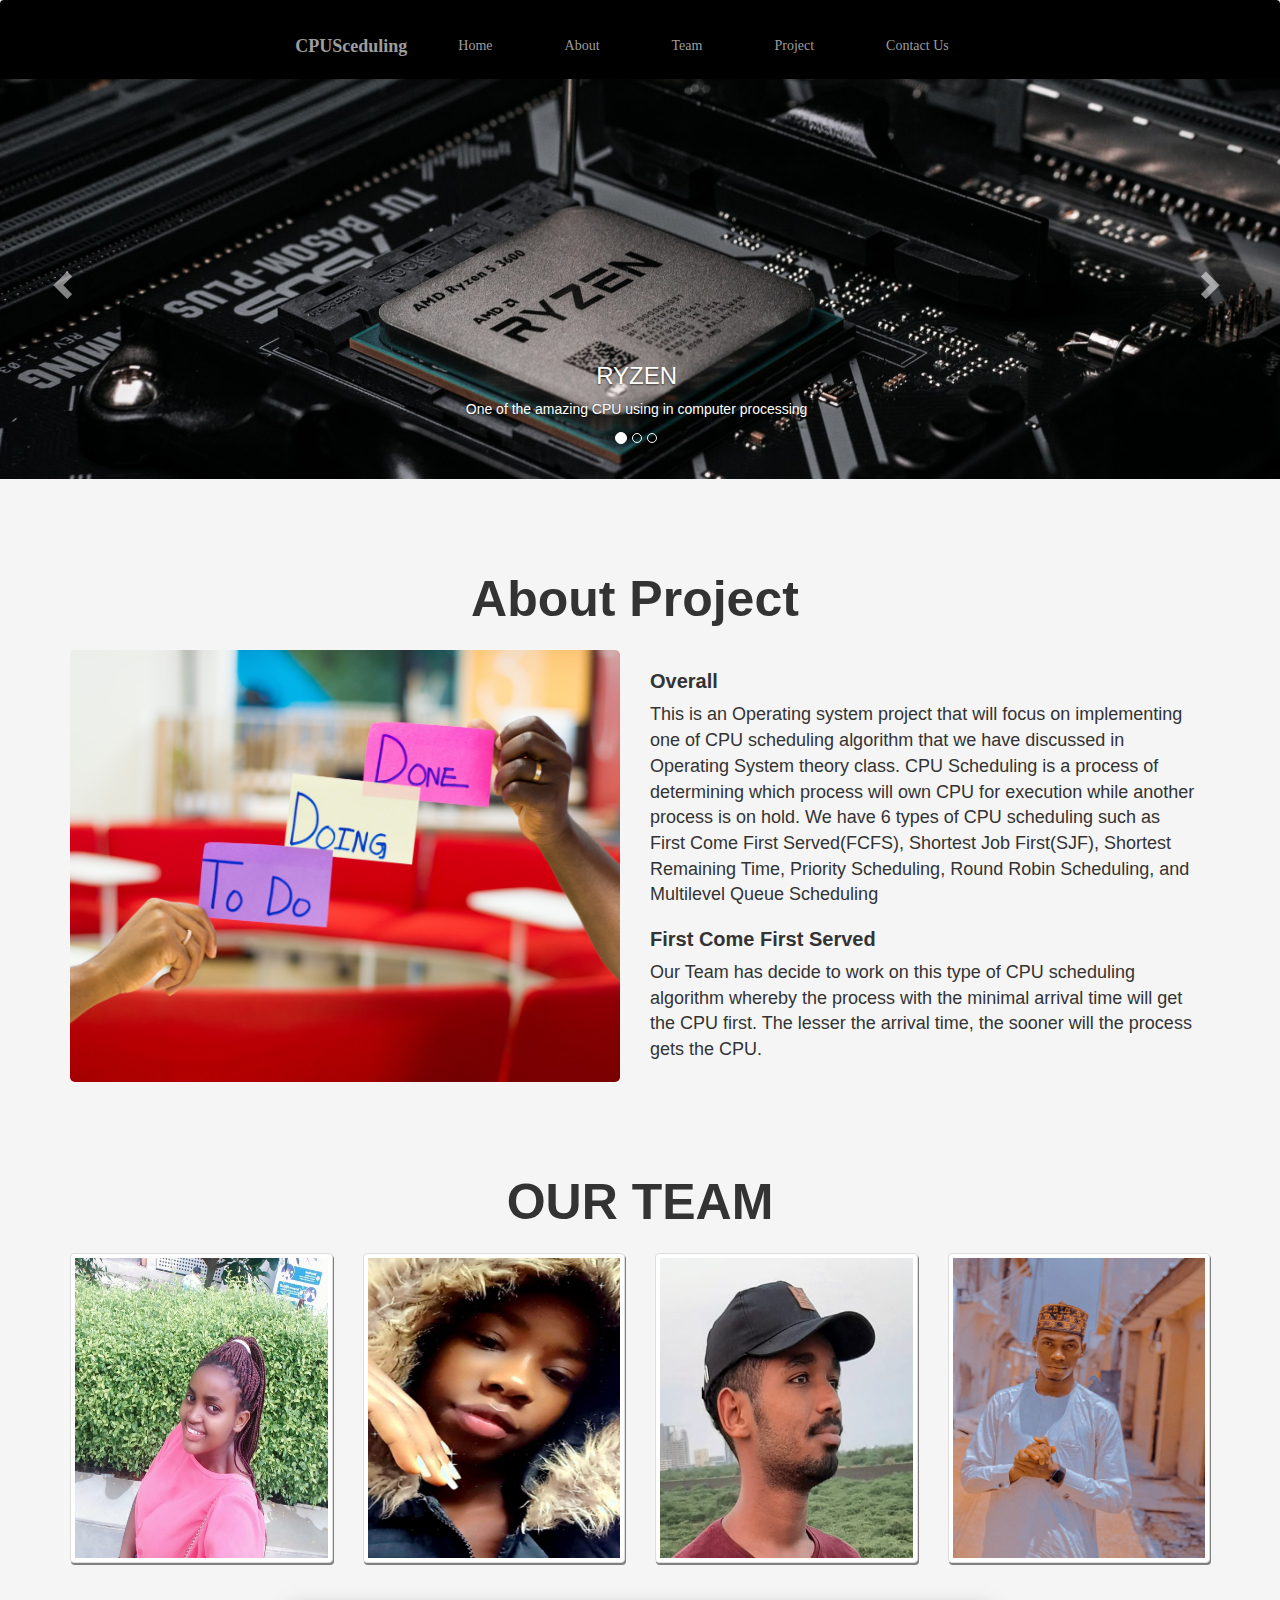
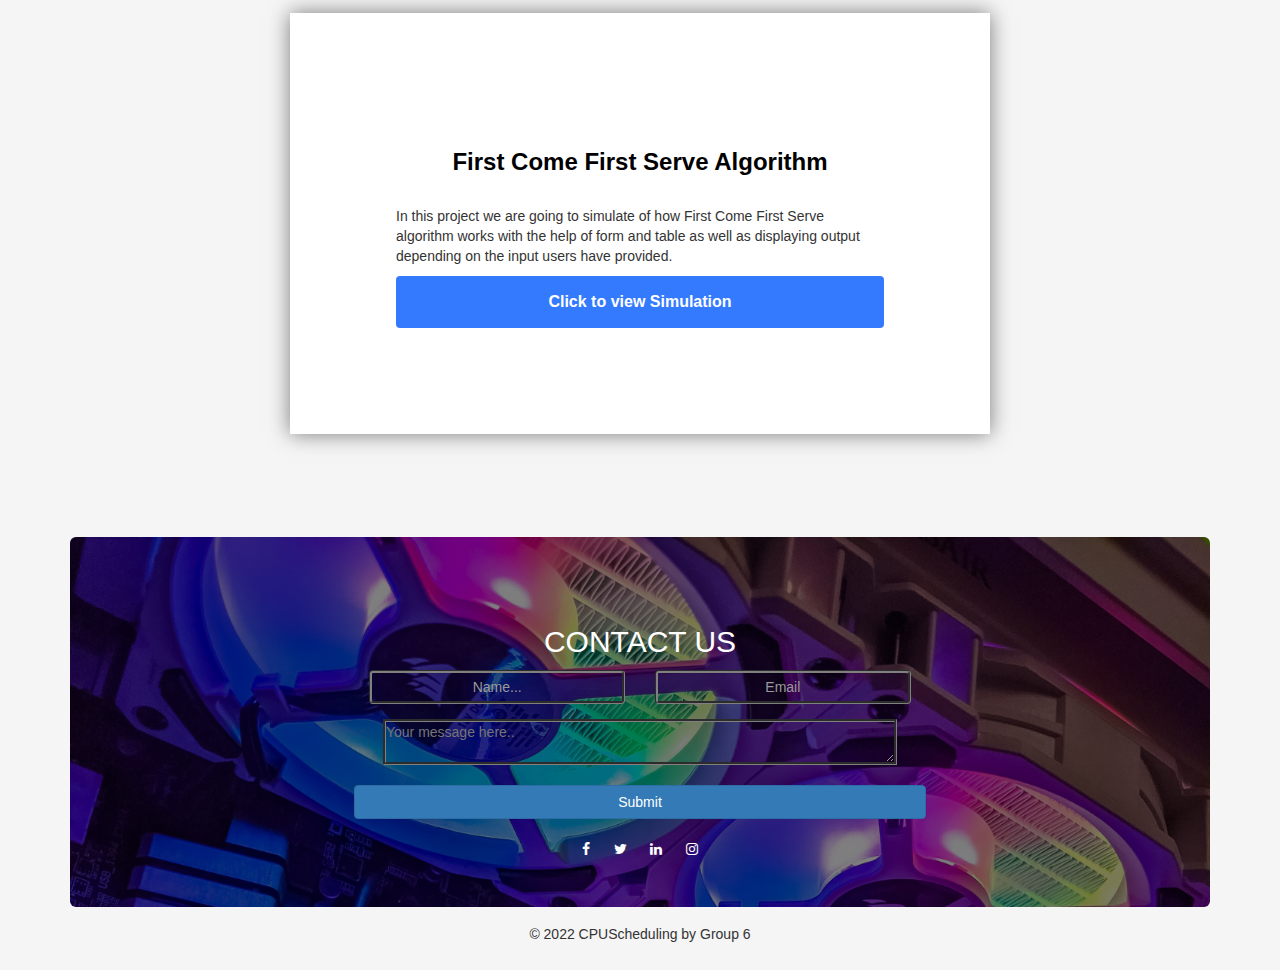
==== index.html @ 8733aca2 "working on group6 project" ====
<!DOCTYPE html>
<html>

<head>
  <meta charset="utf-8">
  <meta name="viewport" content="width=device-width, initial-scale=1">
  <link rel="stylesheet" href="https://maxcdn.bootstrapcdn.com/bootstrap/3.4.1/css/bootstrap.min.css">
    <script src="https://ajax.googleapis.com/ajax/libs/jquery/3.5.1/jquery.min.js"></script>
    <script src="https://maxcdn.bootstrapcdn.com/bootstrap/3.4.1/js/bootstrap.min.js"></script>
    <link rel="stylesheet" href="https://cdnjs.cloudflare.com/ajax/libs/font-awesome/4.7.0/css/font-awesome.min.css">
    <link rel="stylesheet" href="https://fonts.googleapis.com/icon?family=Material+Icons">
    <link rel="icon" href="img/myCpu.jpg" type="img/jpg">
    <script src="https://code.jquery.com/jquery-3.3.1.min.js" integrity="sha256-FgpCb/KJQlLNfOu91ta32o/NMZxltwRo8QtmkMRdAu8=" crossorigin="anonymous"></script>
   <script src="js/index.js"></script>
 
   <link rel="stylesheet" type="text/css" href="css/index.css">
  


  <title>CPU Scheduling</title>
</head>

<body>
  <nav class="navbar navbar-inverse" id="mine">
    <div class="container-fluid">
      <div class="navbar-header">
        <a class="navbar-brand" href="#">CPUSceduling</a>
      </div>
      <ul class="nav navbar-nav">
        <li><a href="#Home">Home</a></li>
        <li><a href="#about">About</a></li>
        <li><a href="#pics">Team</a></li>
        <li><a href="#bestform">Project</a></li>
        <li><a href="#contacts">Contact Us </a></li>
      </ul>
    </div>
  </nav>
  <div class="container" id="Home">
    <div id="myCarousel" class="carousel slide" data-ride="carousel">
      <ol class="carousel-indicators">
        <li data-target="#myCarousel" data-slide-to="0" class="active"></li>
        <li data-target="#myCarousel" data-slide-to="1"></li>
        <li data-target="#myCarousel" data-slide-to="2"></li>
      </ol>
      <div class="carousel-inner">
        <div class="item active">
          <img src="img/CPU.jpg" alt="Rose Flower" style="object-fit: cover;height:400px; width:1600px; ">
          <div class="carousel-caption">
            <h3>RYZEN</h3>
            <p>One of the amazing CPU using in computer processing</p>
          </div>
        </div>
  
        <div class="item">
          <img src="img/myCpu.jpg" alt="Birthday cake" style="height:400px; object-fit: cover;width:1600px; ">
          <div class="carousel-caption">
            <h3>INTEL i5</h3>
            <p>Among first CPU with high processor speed</p>
          </div>
        </div>
      
        <div class="item">
          <img src="img/board.jpg" alt="Watch" style="height:400px;object-fit: cover;width:1600px;">
          <div class="carousel-caption">
            <h3>Board</h3>
            <p>A board where the CPU is specifically placed</p>
          </div>
        </div>
      </div>
      <a class="left carousel-control" href="#myCarousel" data-slide="prev">
        <span class="glyphicon glyphicon-chevron-left"></span>
        <span class="sr-only">Previous</span>
      </a>
      <a class="right carousel-control" href="#myCarousel" data-slide="next">
        <span class="glyphicon glyphicon-chevron-right"></span>
        <span class="sr-only">Next</span>
      </a>
    </div>
  </div>


  <div class="container" id="about" style="margin: 50px;">
    <div class="row">
      <h2>About Project</h2>
      <div class="col-md-6">
        <div class="card">
          <img src="img/Doing.jpg" alt="small Pizza" style="width:100%; background-image: linear-gradient( rgba(0, 0, 0, 0.9), rgba(0, 0, 0, 0.9) );" class="Zoom">

        </div>
      </div>
      <div class="col-md-6">
        <div class="card">
          <div class="caption">
            <h3>Overall</h3>
            <p>This is an Operating system project that will focus on implementing one of CPU scheduling algorithm that we have discussed in 
              Operating System theory class. CPU Scheduling is a process of determining which process will own 
              CPU for execution while another process is on hold. We have 6 types of CPU scheduling such as First Come First Served(FCFS), Shortest Job First(SJF), 
              Shortest Remaining Time, Priority Scheduling, Round Robin Scheduling, and Multilevel Queue Scheduling  </p>
            <h3>First Come First Served</h3>
            <p> Our Team has decide to work on this type of CPU scheduling algorithm whereby the process with the 
              minimal arrival time will get the CPU first. The lesser the arrival time, the sooner will the process gets the CPU. 
    
            </p>
          </div>
          </a>
        </div>
      </div>
    </div>
  </div>
  </div>
  <div class="container" id="pics" style="margin-top: 50px;">
    <div class="row">
      <h2>OUR TEAM</h2>
      <div class="col-md-3">
        <div class="thumbnail">
          <img src="img/Floride.jpg" alt="gray" id="pic1" style="width:400px; height:300px;">
          <div class="hvrbox-layer_top">
            <div class="hvrbox-text">
              <p>Name: Floride&nbspTuyisenge</p>
              <p>Roll&nbspNumber: 20BCP286</p>
              <p>Role:&nbspBackend&nbspDeveloper</p>
              </p>
            </div>
          </div>

        </div>
      </div>
      <div class="col-md-3">
        <div class="thumbnail">
          <img src="img/Melissa.jpg" alt="shape" id="pic2" style="width:400px; height:300px;">
          <div class="hvrbox-layer_top">
            <div class="hvrbox-text">
              <p>&nbsp&nbsp&nbspName: Melissa&nbsp</p>
              <p>&nbsp&nbsp&nbspRoll&nbspNumber: 20BCP287</p>
              <p>&nbsp&nbsp&nbspRole:&nbspDocumentation&nbspcoordinator</p>
            </div>
          </div>
        </div>
      </div>
      <div class="col-md-3">
        <div class="thumbnail">
          <img src="img/Abraham.jpg" alt="gold" id="pic3" style="width:400px; height:300px;">
          <div class="hvrbox-layer_top">
            <div class="hvrbox-text">
              <p>Name: Abraham&nbspWari</p>
              <p>Roll&nbspNumber: 20BCP282</p>
              <p>Role:&nbspFrontedn&nbspDeveloper</p>
            </div>
          </div>

        </div>
      </div>
      <div class="col-md-3">
        <div class="thumbnail">
          <img src="img/Abdallai.jpg" alt="gold" id="pic3" style="width:400px; height:300px;">
          <div class="hvrbox-layer_top">
            <div class="hvrbox-text">
              <p>Name: Abdallai&nbsp</p>
              <p>Roll&nbspNumber: 20BCP283</p>
              <p>Role:&nbspFrontend&nbspDeveloper</p>
            </div>
          </div>

        </div>
      </div>
    
    

    </div>
  </div>
  <div class="projectDo" id="bestform">
    <h2 style="color: black; font-weight: bold;">First Come First Serve Algorithm</h2>
    <p style="font-size: 18; justify-content: left"> In this project we are going to simulate of how First Come First Serve algorithm works with the help of form 
      and table as well as displaying output depending on the input users have provided.
    </p>
    <button><a href="FCFS/fcfsProcessScheduling.html" style="text-decoration: none; color: white; font-weight: bold;">Click to view Simulation</a></button>
   
      </div>
  
  <div class="container" style="margin-top:100px;">
    <div class="jumbotron text-center" id="contacts">
      <div class="theServ">
        <form class="theForm">
          <h2>CONTACT US</h2>
          <div class="form-row">
            <div class="form-group col-md-6" id="inName">
              <input type="text" class="form-control" id="inputName" placeholder="Name..." required>
            </div>

            <div class="form-group col-md-6" id="inEmail">
              <input type="email" class="form-control" id="inputEmail" placeholder="Email" required>
            </div>
          </div>

          <div class="form-group" id="inMessage">
            <textarea id="message" name="message" placeholder="Your message here.." required></textarea><br>
          </div>
          <button type="submit" class="btn btn-primary" id="give">Submit</button>
        </form>
      </div>
      <div class="iconz">
        <a href="#"><i class="fa fa-facebook"></i></a>
        <a href="#"><i class="fa fa-twitter"></i></a>
        <a href="#"><i class="fa fa-linkedin"></i></a>
        <a href="#"><i class="fa fa-instagram"></i></a>
      </div>
    </div>
  </div>
  
 

  
  <footer>&copy; 2022 CPUScheduling by Group 6</footer>
</body>

</html>
---- css/index.css ----
.navbar{
  display:flex;
  justify-content: space-between;
  background-color:black;
  box-shadow:2px 2px 12px rgba(192, 186, 186, 0.2);
  padding:0px 10%;
  border: white;
  margin-bottom: -1%;
}
.navbar-header{
  margin: 1.5em;
  font-weight: bold;
 

}
.navbar-brand{
    font-family: Chiller;
    
   
}
.navbar-header a{
    margin-left: 5%;
    margin-right: 80%;
}
  
  

.nav{

  justify-content: space-between; 

 
}
nav li{
  margin: 1.5em;
  font-family: impact;

}
.item{
  object-fit: cover;
}
#myCarousel{
  width: 119%;
  margin-left: -9.8%;
  right:0%;
  
}
.row{
  margin-top:2%
}
.row h2{
  text-align: center;
  font-size:50px;
  margin-bottom: 2%;
  font-weight: bold;
}
.row p{
  font-size: 18px;
}
.row h3{
  font-weight: bold;
  font-size: 20px;
}
.card{
  width: 99%;
}

.Zoom{
  border-radius: 5px; 

  margin-left: 1%;
}
.Zoom:hover{
-ms-transform: scale(1.07); 
-webkit-transform: scale(1.07); 
transform: scale(1.07);
border-radius: 5px; 
}
.thumbnail{
  box-shadow: 1px 2px gray;

}
.thumbnail * {
  box-sizing: border-box;
}
.thumbnail {
  position: relative;
  display: inline-block;
  overflow: hidden;
  max-width: 100%;
  height: auto;
}
.thumbnail img {
  max-width: 100%;
}
.thumbnail .hvrbox-layer_bottom {
  display: block;
}
.thumbnail .hvrbox-layer_top {
  opacity: 0;
  position: absolute;
  top: 0;
  left: 0;
  right: 0;
  bottom: 0;
  width: 100%;
  height: 100%;
  background: rgba(0, 0, 0, 0.6);
  color: #fff;
  padding: 15px;
  -moz-transition: all 0.4s ease-in-out 0s;
  -webkit-transition: all 0.4s ease-in-out 0s;
  -ms-transition: all 0.4s ease-in-out 0s;
  transition: all 0.4s ease-in-out 0s;
}
.thumbnail:hover .hvrbox-layer_top,
.thumbnail.active .hvrbox-layer_top {
  opacity: 1;
}
.thumbnail .hvrbox-text {
  text-align: justify;
  

  font-size: 18px;
  display: inline-block;
  position: absolute;
  top: 50%;
  left: 50%;
  -moz-transform: translate(-50%, -50%);
  -webkit-transform: translate(-50%, -50%);
  -ms-transform: translate(-50%, -50%);
  transform: translate(-50%, -50%);
}
.thumbnail .hvrbox-text_mobile {
  font-size: 15px;
  border-top: 1px solid rgb(179, 179, 179); 
  border-top: 1px solid rgba(179, 179, 179, 0.7);
  margin-top: 5px;
  padding-top: 2px;
  display: none;
}
.thumbnail.active .hvrbox-text_mobile {
  display: block;
}
.jumbotron{
  background-image:  linear-gradient( rgba(0, 0, 0, 0.5), rgba(0, 0, 0, 0.5) ), url('../img/mix.jpg');
  background-repeat: no-repeat;
  background-size: cover;
  height: 60%;
  
}
.theForm{
  padding: 2%;
  margin-right: 20%;
  margin-left: 20%;
  
}
.theForm h2{
  color:white;
  margin-bottom: 2%;
}
#inName input,
#inEmail input,
#inMessage input{
  background:none;
  border: gray groove;
  color: #ffffff;
}
.form-group textarea{
  background: none;
  border:gray groove;
  color: #ffffff;
  width: 90%;

}

.iconz a{
  margin:20px 10px;  
}
.iconz i{
  color:white;
  align-items: center;
  

}

.iconz a:hover{
  box-shadow:2px 2px 12px rgba(255, 254, 254, 0.856);
  transition:all ease 0.5s;
}
*{
  margin: 0;
  padding: 0;
  box-sizing: border-box;
}
body{
  background-color: #f5f5f5;
  font-family: Arial, Helvetica, sans-serif;
}
.wrapper{
  background-color: #fff;
  width: 700px;
  padding: 106px;
  margin: 25px auto 0;
  margin-bottom: 25px;
  box-shadow: 0px 0px 20px rgba(0,0,0,0.5 );
}
.projectDo{
  background-color: #fff;
  width: 700px;
  padding: 106px;
  margin: 25px auto 0;
  margin-bottom: 25px;
  box-shadow: 0px 0px 20px rgba(0,0,0,0.5 );

}
.projectDo h2{

  font-size: 24px;
  padding: 10px;
  margin-bottom: 20px;
  text-align: center;
  
}
.wrapper h2{
  background-color:  #179ff3;
  color:#fcfcfc;
  font-size: 24px;
  padding: 10px;
  margin-bottom: 20px;
  text-align: center;
  border: 2px dotted #7ed321;
  border-radius: 10%;
}
h4{
  padding-bottom: 5px;
  color: #7ed321;
  text-align: center;
}
.input-group{
  margin-bottom: 10px;
  width: 100%;
  position: relative;
  flex-direction: row;
  padding: 7px 0;
}
.input-box{
  width: 100%;
  margin-right: 12px;
  position: relative;
}
.input-box:last-child{
  margin-right: 0px;
}
.name{
  padding: 14px 10px 14px 50px;
  width: 100%;
  background-color: #fcfcfc;
  border: 1px solid #00000033;
  outline: none;
  letter-spacing: 1px;
  transition:0.3s;
  border-radius: 3px;
  color: #333;
}
.name:focus{
  -webkit-box-shadow:0 0 2px 1px #7ed32180;
  -moz-box-shadow:0 0 2px 1px #7ed32180;
  box-shadow:0 0 2px 1px #7ed32180;
  border:1px solid MediumSeaGreen;
}
.input-box .icon{
  width: 48px;
  display: flex;
  justify-content: center;
  align-items: center;
  position: absolute;
  top: 0px;
  left: 0px;
  bottom: 0px;
  color: #333;
  background-color: #f1f1f1;
  border-radius: 2px 0 0 2px;
  transition: 0.3s;
  font-size: 20px;
  pointer-events: none;
  border: 1px solid #00000033;
  border-right: none;
}
.name:focus + .icon{
  background-color: rgb(76, 179, 197);
  color: #fff;
  border-right: 1px solid rgb(77, 185, 199);
  border:none;
  transition:1s;
}
.input-box label{
  width: 50%;
  padding: 13px;
  background-color: #fcfcfc;
  display: inline-block;
 
  text-align: center;
  border: 1px solid rgb(74, 141, 172);
}
.input-box label:first-of-type{
  border-top-left-radius: 3px;
  border-bottom-left-radius: 3px;
  border-right: none;
}
.input-box label:last-of-type{
  border-top-right-radius: 3px;
  border-bottom-right-radius: 3px;
}
button{
  width: 100%;
  background: transparent;
  border: none;
  background: #337AFF;
  color: #fff;
  padding: 15px;
  border-radius: 4px;
  font-size: 16px;
  transition: all 0.35s ease;
}
button:hover{
  cursor: pointer;
  background: #337AFF;
}
#bestform{
    margin-bottom: 8%;
   
}
footer{
  text-align: center;
  margin-top:-1%;
  margin-bottom: 2%;
}


#formD{
margin-left: 20%;
margin-right: 20%;
background-color: white;
padding: 5%;
background-size: cover;
background-repeat: no-repeat;
color:black;
box-shadow: 0px 0px 20px rgba(0,0,0,0.5 );
margin-bottom: 2%;
}
.DeliverNotes{
margin-left: 40%;
margin-right: 40%;
text-align: center;
border-radius: 30%;
margin-bottom: 2%;

}

.DeliverNotes button{
background-color: #337AFF;
color: white;
padding: 3%;
}
#subm{
background-color: #337AFF ;
color: white;
}
#formD{
display: none

}
#formD p{
text-align: center;
font-size: 120%;
}
fresh th {
  background: linear-gradient(WhiteSmoke, lightgray);
  text-align: left;
  border: 1px solid black;
  height: 400 px;
}
fresh td {
  border: 1px solid black;
  border-bottom: 0;
  /*border-right: 0;*/
  height: 20px;
  text-align: left;
}

div th, div td {
  border: 1px solid black;
  text-align: center;
}
table {
  display: inline;
  border-collapse: collapse;
}
input {
  text-align: center;
}
#curtain {
background-color: white;
}
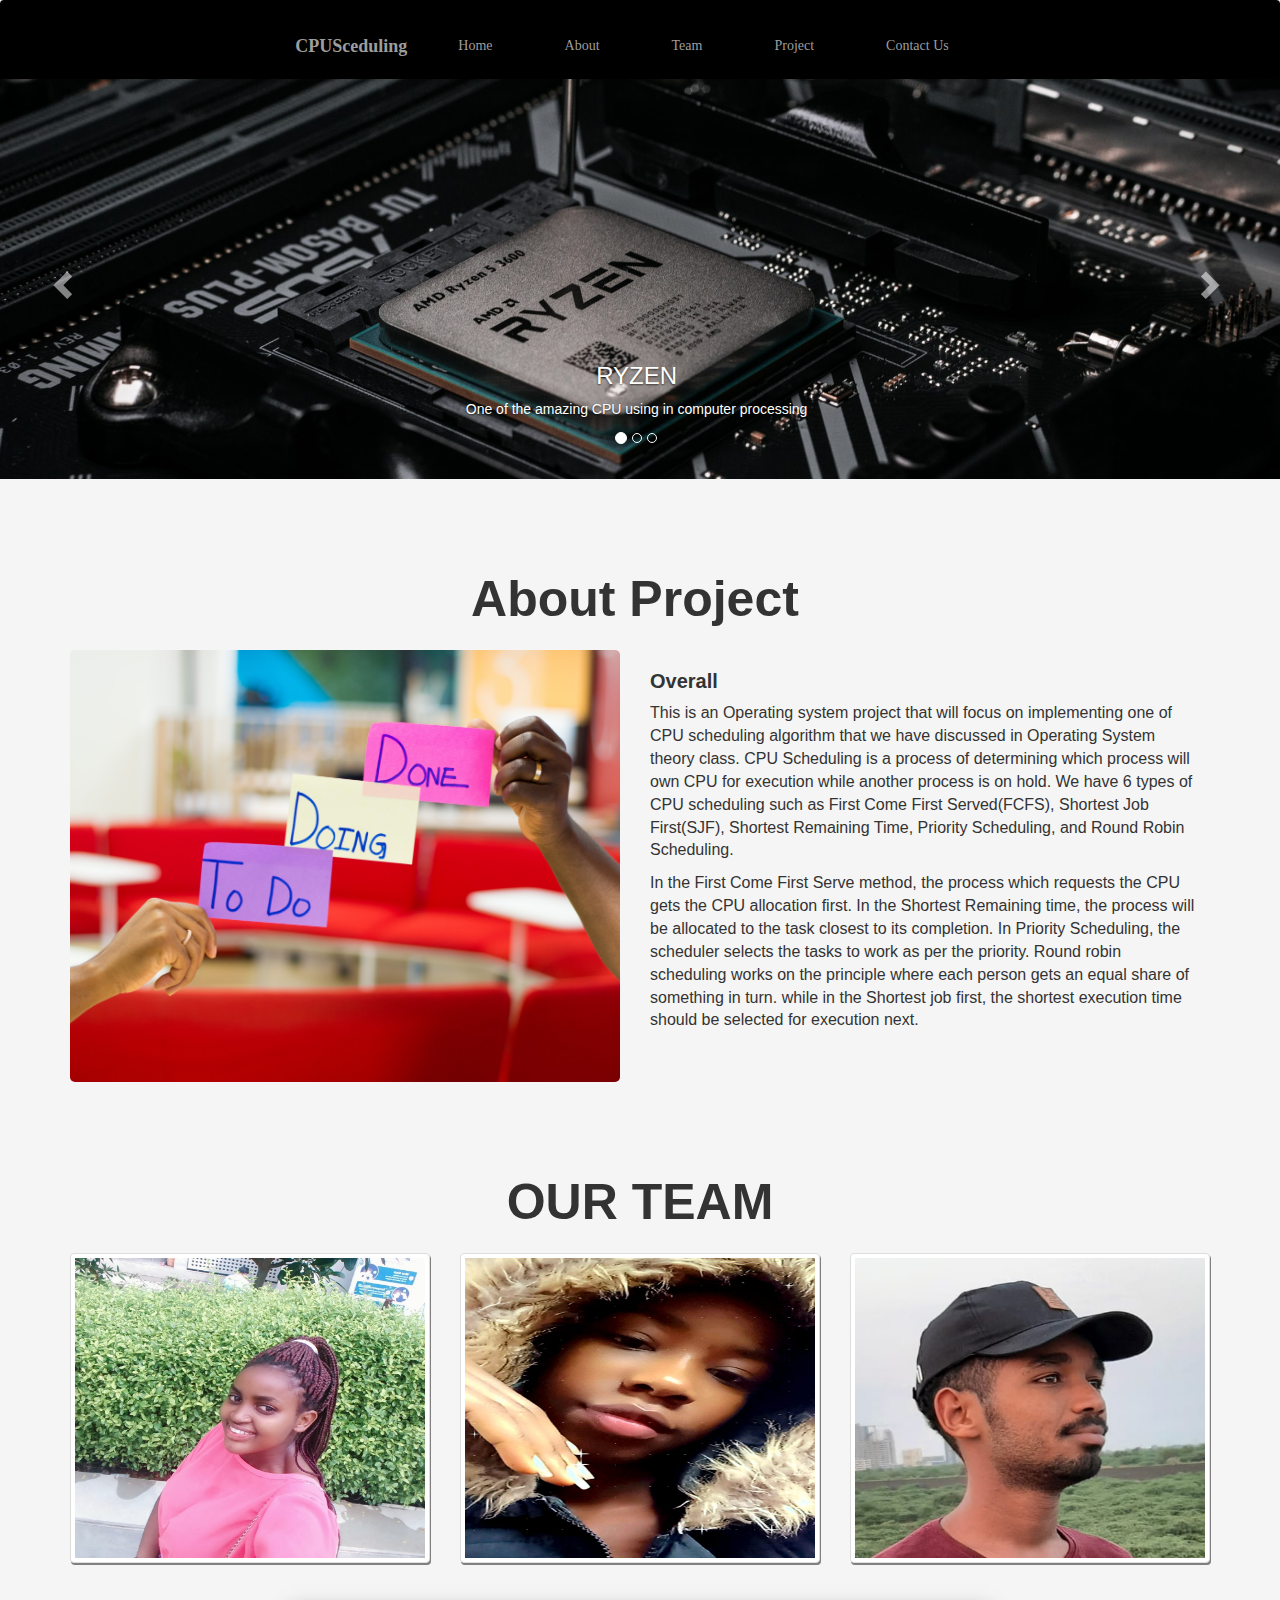
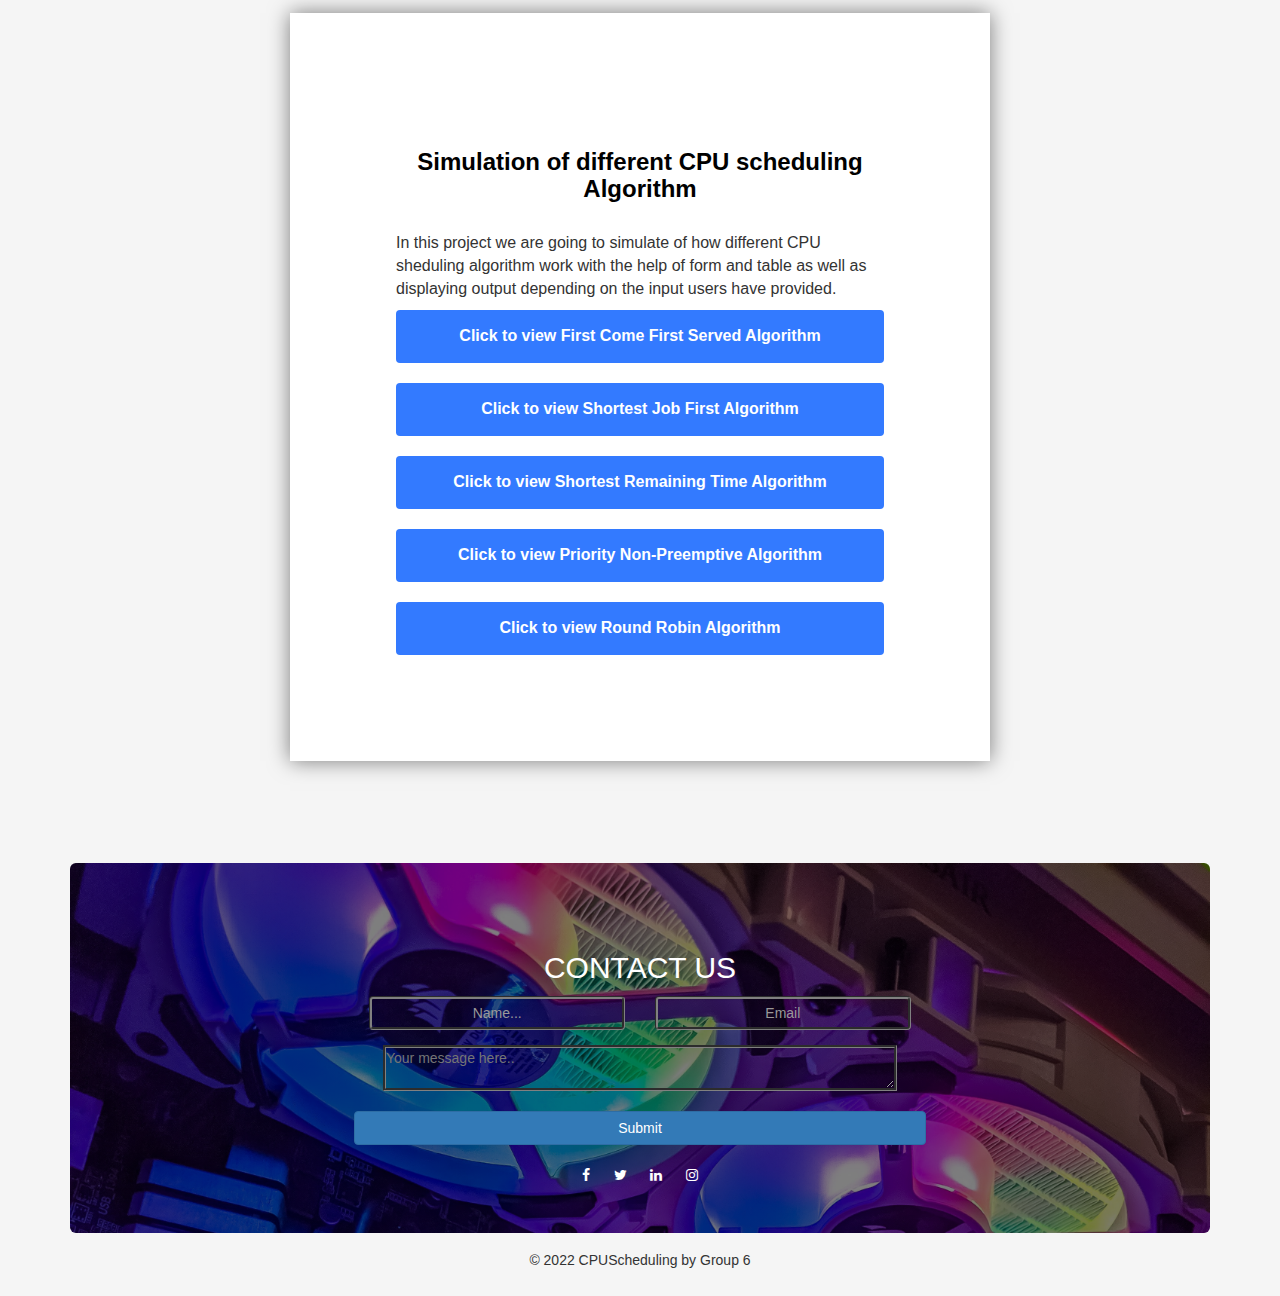
==== commit 1a31a1f7: "new changes" ====
--- a/index.html
+++ b/index.html
@@ -92,13 +92,15 @@
         <div class="card">
           <div class="caption">
             <h3>Overall</h3>
-            <p>This is an Operating system project that will focus on implementing one of CPU scheduling algorithm that we have discussed in 
+            <p style="font-size: 16px;">This is an Operating system project that will focus on implementing one of CPU scheduling algorithm that we have discussed in 
               Operating System theory class. CPU Scheduling is a process of determining which process will own 
               CPU for execution while another process is on hold. We have 6 types of CPU scheduling such as First Come First Served(FCFS), Shortest Job First(SJF), 
-              Shortest Remaining Time, Priority Scheduling, Round Robin Scheduling, and Multilevel Queue Scheduling  </p>
-            <h3>First Come First Served</h3>
-            <p> Our Team has decide to work on this type of CPU scheduling algorithm whereby the process with the 
-              minimal arrival time will get the CPU first. The lesser the arrival time, the sooner will the process gets the CPU. 
+              Shortest Remaining Time, Priority Scheduling, and Round Robin Scheduling. </p>
+            <p style="font-size: 16px;"> In the First Come First Serve method, the process which requests the CPU gets the CPU allocation first.
+               In the Shortest Remaining time, the process will be allocated to the task closest to its completion.
+                In Priority Scheduling, the scheduler selects the tasks to work as per the priority.
+              Round robin scheduling works on the principle where each person gets an equal share of something in turn.
+               while in the Shortest job first, the shortest execution time should be selected for execution next.
     
             </p>
           </div>
@@ -111,7 +113,7 @@
   <div class="container" id="pics" style="margin-top: 50px;">
     <div class="row">
       <h2>OUR TEAM</h2>
-      <div class="col-md-3">
+      <div class="col-md-4">
         <div class="thumbnail">
           <img src="img/Floride.jpg" alt="gray" id="pic1" style="width:400px; height:300px;">
           <div class="hvrbox-layer_top">
@@ -125,7 +127,7 @@
 
         </div>
       </div>
-      <div class="col-md-3">
+      <div class="col-md-4">
         <div class="thumbnail">
           <img src="img/Melissa.jpg" alt="shape" id="pic2" style="width:400px; height:300px;">
           <div class="hvrbox-layer_top">
@@ -137,43 +139,31 @@
           </div>
         </div>
       </div>
-      <div class="col-md-3">
+      <div class="col-md-4">
         <div class="thumbnail">
           <img src="img/Abraham.jpg" alt="gold" id="pic3" style="width:400px; height:300px;">
           <div class="hvrbox-layer_top">
             <div class="hvrbox-text">
               <p>Name: Abraham&nbspWari</p>
               <p>Roll&nbspNumber: 20BCP282</p>
-              <p>Role:&nbspFrontedn&nbspDeveloper</p>
-            </div>
-          </div>
-
-        </div>
-      </div>
-      <div class="col-md-3">
-        <div class="thumbnail">
-          <img src="img/Abdallai.jpg" alt="gold" id="pic3" style="width:400px; height:300px;">
-          <div class="hvrbox-layer_top">
-            <div class="hvrbox-text">
-              <p>Name: Abdallai&nbsp</p>
-              <p>Roll&nbspNumber: 20BCP283</p>
               <p>Role:&nbspFrontend&nbspDeveloper</p>
             </div>
           </div>
 
         </div>
       </div>
-    
-    
-
     </div>
   </div>
   <div class="projectDo" id="bestform">
-    <h2 style="color: black; font-weight: bold;">First Come First Serve Algorithm</h2>
-    <p style="font-size: 18; justify-content: left"> In this project we are going to simulate of how First Come First Serve algorithm works with the help of form 
+    <h2 style="color: black; font-weight: bold;">Simulation of different CPU scheduling Algorithm</h2>
+    <p style="font-size: 16px; justify-content: left"> In this project we are going to simulate of how different CPU sheduling algorithm work with the help of form 
       and table as well as displaying output depending on the input users have provided.
     </p>
-    <button><a href="FCFS/fcfsProcessScheduling.html" style="text-decoration: none; color: white; font-weight: bold;">Click to view Simulation</a></button>
+    <button style="margin-bottom: 20px;"><a href="FCFS/fcfsProcessScheduling.html" style="text-decoration: none; color: white; font-weight: bold;">Click to view First Come First Served Algorithm</a></button>
+    <button style="margin-bottom: 20px;"><a href="SJF/sjf_new.html" style="text-decoration: none; color: white; font-weight: bold;">Click to view Shortest Job First Algorithm</a></button>
+    <button style="margin-bottom: 20px;"><a href="SRTF/srtfProcessScheduling.html" style="text-decoration: none; color: white; font-weight: bold;">Click to view Shortest Remaining Time Algorithm </a></button>
+    <button style="margin-bottom: 20px;"><a href="PRIORITY NON-PREEMPTIVE/priority.html" style="text-decoration: none; color: white; font-weight: bold;">Click to view Priority Non-Preemptive Algorithm </a></button>
+    <button><a href="ROUND ROBIN/rrProcessScheduling.html" style="text-decoration: none; color: white; font-weight: bold;">Click to view Round Robin Algorithm</a></button>
    
       </div>
   
